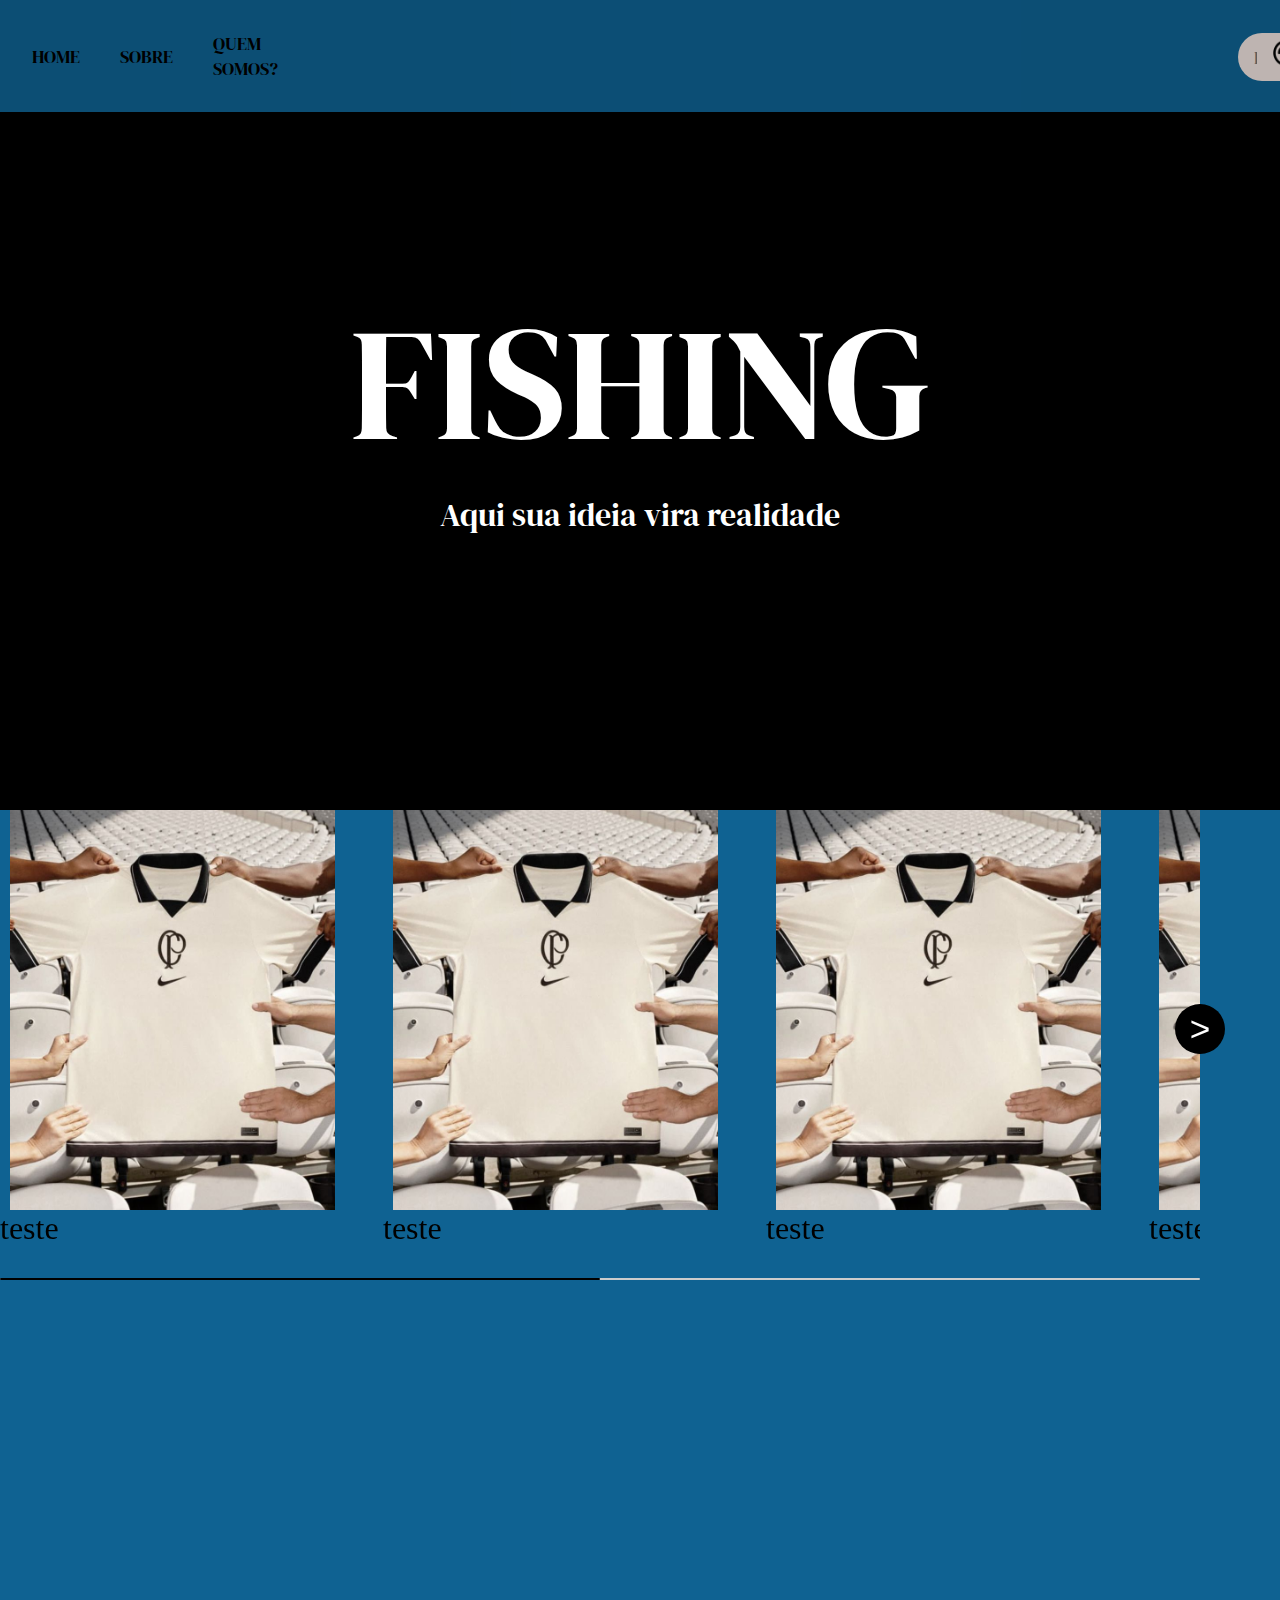
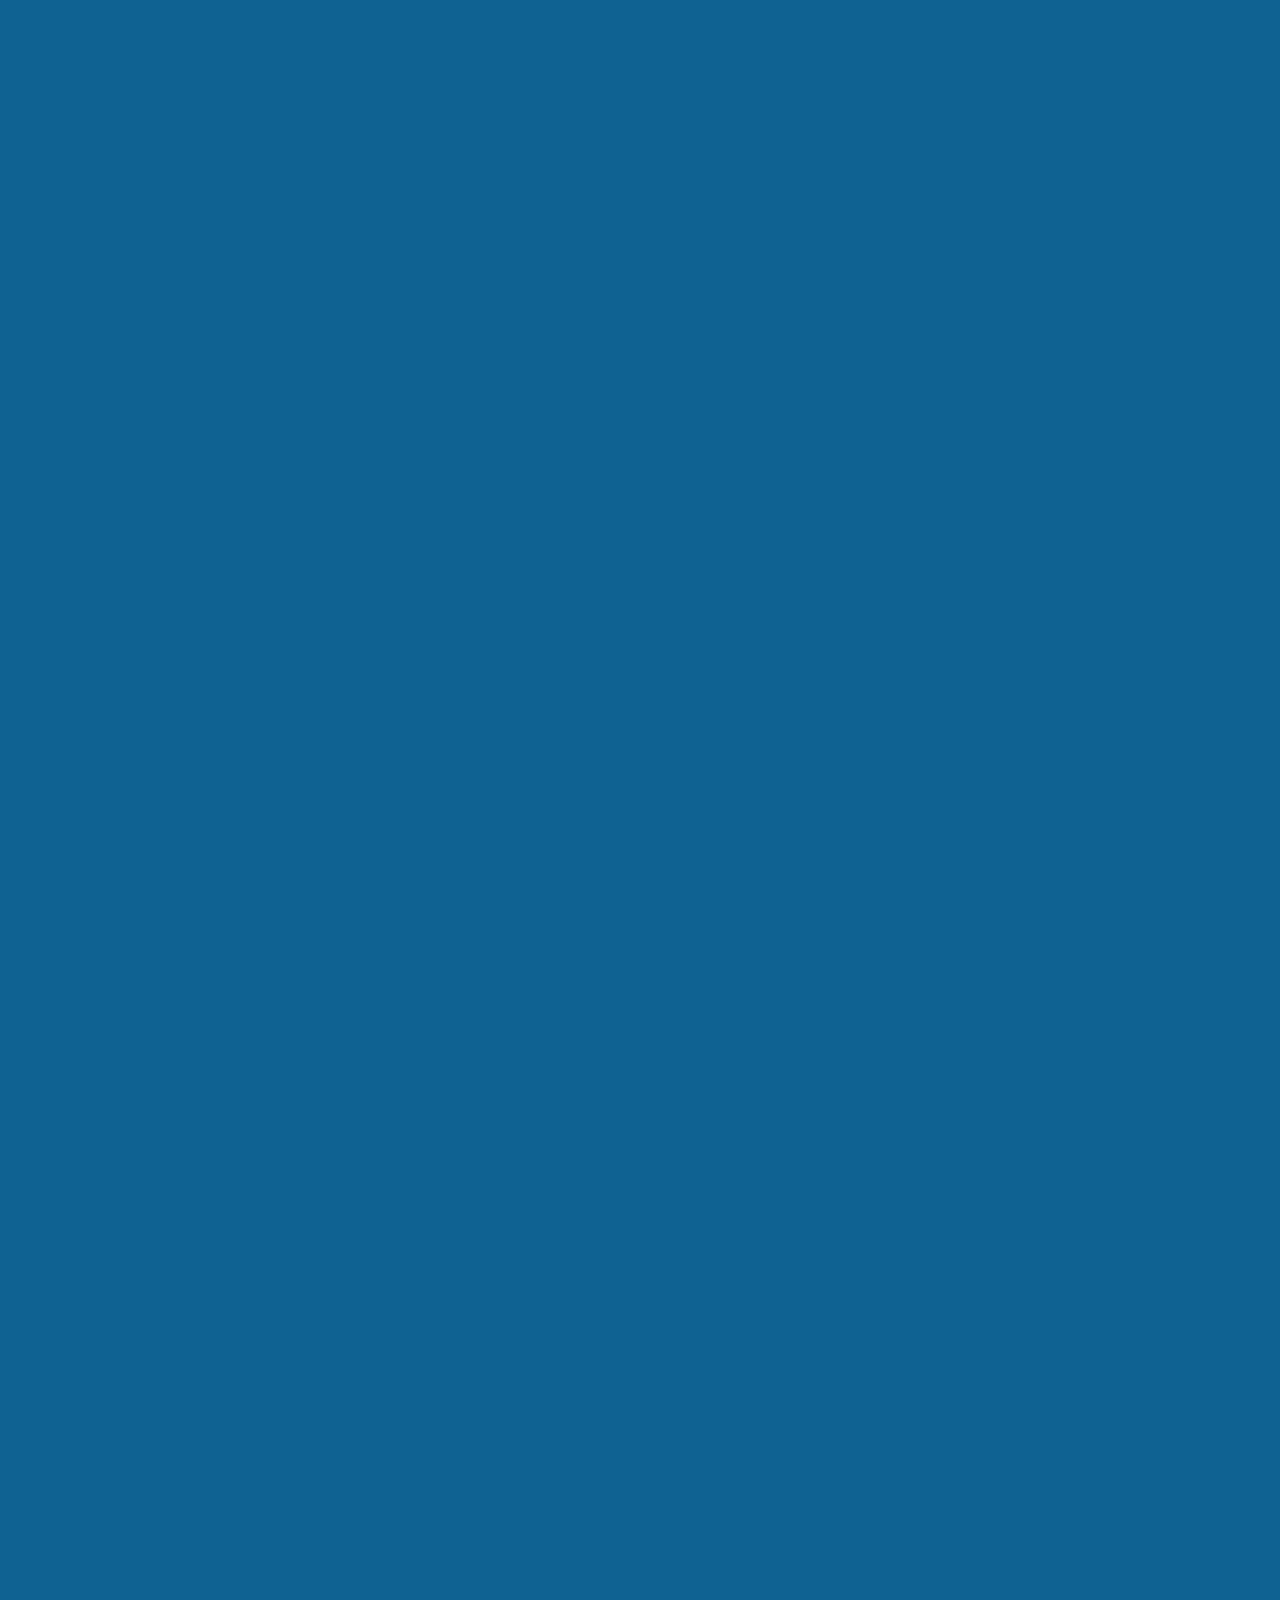
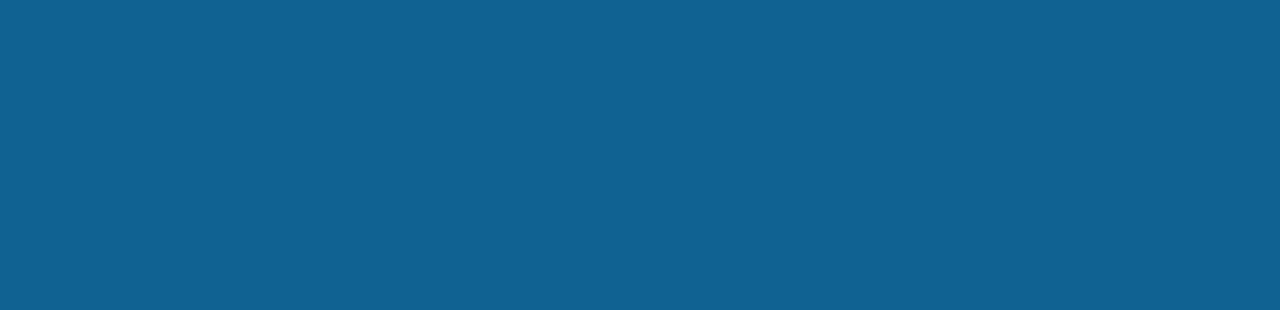
==== home.html @ c57cb2c8 "rian" ====
<!DOCTYPE html>
<html>
<html lang="pt-br">
<head>
    <meta charset='utf-8'>
    <meta name='viewport' content='width=device-width, initial-scale=1'>

    <title>Page Title</title>

    <!-- links de fontes -->

    <link rel="preconnect" href="https://fonts.googleapis.com">
    <link rel="preconnect" href="https://fonts.gstatic.com" crossorigin>
    <link href="https://fonts.googleapis.com/css2?family=PT+Sans+Narrow:wght@400;700&display=swap" rel="stylesheet">

    <link rel="preconnect" href="https://fonts.googleapis.com">
    <link rel="preconnect" href="https://fonts.gstatic.com" crossorigin>
    <link href="https://fonts.googleapis.com/css2?family=DM+Serif+Display:ital@0;1&family=Lora:ital,wght@0,400..700;1,400..700&display=swap" rel="stylesheet">

    <!-- links de arquivos -->

    <link rel='stylesheet' type='text/css' media='screen' href='home.css'>
    <script async defer src='home.js'></script>

</head>



<body>
    <!--NAV-->

    <section class="nav">
        <nav>
            <ul class="menunav">
                <li style="list-style: none;" class="nav-item"><a href="home.html" style="text-decoration: none;">Home</a></li>
                <li style="list-style: none;" class="nav-item"><a href="sobre.html" style="text-decoration: none;">Sobre</a></li>
                <li style="list-style: none;" class="nav-item"><a href="quemsomos.html" style="text-decoration: none;">Quem Somos?</a></li>
            </ul>
        </nav>
    <!--barra de pesquisa-->
        <div class="barra_de_pesquisa">
            <input placeholder="Pesquise aqui" class="texto_da_pesquisa">
            <img class="icone" src="lupa.png">
        </div>
    </section>



    


    <section class="fishing">
            <h1 class="title">FISHING</h1>
        <h2 class="subtitle">Aqui sua ideia vira realidade</h2>
    </section>

    <!-- PROJETOS -->

    <section class="visual">
        <div class="container">
            <div class="slider-wrapper">
              <button id="prev-slide" class="slide-button material-symbols-rounded">
              <
              </button>
              <ul class="image-list">
                  <div>
                      <img class="image-item"  src="img1.jpg" alt="img-1" />
                      <a  class="pj" href="home.html">teste</a>        
                  </div>
                  <div>
                      <img class="image-item" src="img1.jpg" alt="img-1"  />
                      <a  class="pj2">teste</a>        
                  </div>
                  <div>
                      <img class="image-item" src="img1.jpg" alt="img-1" />
                      <a  class="pj3">teste</a>        
                  </div>
                  <div>
                      <img class="image-item" src="img1.jpg" alt="img-1" />
                      <a  class="pj4">teste</a>        
                  </div>
                  <div>
                      <img class="image-item" src="img1.jpg" alt="img-1" />
                      <a  class="pj5">teste</a>        
                  </div>
                  <div>
                      <img class="image-item" src="img1.jpg" alt="img-1" />
                      <a  class="pj6">teste</a>        
                  </div>
               
              </ul>
              <button id="next-slide" class="slide-button material-symbols-rounded">
                >
              </button>
            </div>
            <div class="slider-scrollbar">
              <div class="scrollbar-track">
                <div class="scrollbar-thumb"></div>
              </div>
            </div>
          </div>
            </div>
        </div>
    </section>
</body>

</html>
---- home.css ----
* {
    margin: 0 auto;
    padding: 0;
    box-sizing: border-box;
}

body {
    height: 100%;
    width: 100%
}

/* scrollbar */

body::-webkit-scrollbar {
    background-color: transparent;
    width: .625rem;
  }
  
body::-webkit-scrollbar-track {
    background-color: black;          
}
  
body::-webkit-scrollbar-thumb {
    background-color: white;   
    border-radius: 1.25rem; 
}

/* nav */

a {
    text-decoration: none;
    color: black;
}

.nav {
    position: fixed;
    width: 100%;
    background-color: #0F6292;
    min-height: 7rem;
    padding: 0 2rem;
    display: flex;
    justify-content: space-between;
    align-items: center;
    opacity: 80%;
}

.menunav {
    display: flex;
    justify-content: space-between;
    align-items: center;
    gap: 2.5rem;
    font-family: "DM Serif Display", serif;
    font-weight: 400;
    font-size: large;
    font-style: normal;
    text-transform: uppercase;
}

.nav-item {
    transition: .5s ease;
}

.nav-item:hover {
    transform: scale(2);
    color: #646a74;
}

/* barra de pesquisa */

.barra_de_pesquisa {
    height: 3rem;
    width: 25rem;

    border-radius: 2.5rem;
    background-color: #EEE2DE;

    display: flex;
    align-items: center;
    justify-content: center;
    margin-top: 0.13rem;
    margin-left: 60rem;
}

.texto_da_pesquisa {
    outline: none;
    border: 0;
    background: none;
    font-size: 1.125rem;
    width: 100%;
    height: 100%;
    padding-left: 1rem;
    font-family: "DM Serif Display", serif;
    font-weight: 400;
    font-style: normal;
    text-decoration: none;
}

.icone {
    width: 4.375rem;
    height: 2.188rem;
}

.texto_da_pesquisa::-webkit-input-placeholder{
    font-family: "DM Serif Display", serif;
    font-weight: 400;
    font-style: normal;
}

.fishing {
    background-color: #000000;
    min-height: 90vh;
    display: flex;
    align-items: center;
    justify-content: center;
    flex-direction: column;
}

.title {
    color: white;
    font-family: "DM Serif Display", serif;
    font-weight: 400;
    font-size: 10rem;
}

.subtitle {
    color: white;
    font-family: "DM Serif Display", serif;
    font-weight: 400;
    font-size: 2rem;
}

/* ... */

.visual {
    background-color: #0F6292;
    height: 300vh;
}

.projetoreco {
    display: grid;
    grid-template-columns: repeat(4, 1fr);
    grid-template-rows: 1fr;
    grid-column-gap: 0px;
    grid-row-gap: 0px;

}


* {
    margin: 0;
    padding: 0;
    box-sizing: border-box;
  }
  .bota{
    color: red;
    width: 100px;
  }

  .pj{
    color: black;
    font-size: xx-large;
  }
  .pj2{
    color: black;
    font-size: xx-large;
  }

  .pj3{
    color: black;
    font-size: xx-large;
  }
  .pj4{
    color: black;
    font-size: xx-large;
  }
  .pj5{
    color: black;
    font-size: xx-large;
  }
  .pj6{
    color: black;
    font-size: xx-large;
  }

  
  .container {
    max-width: 1200px;
    width: 95%;
  }
  
  .slider-wrapper {
    position: relative;
  }
  
  .slider-wrapper .slide-button {
    position: absolute;
    top: 50%;
    outline: none;
    border: none;
    height: 50px;
    width: 50px;
    z-index: 5;
    color: #fff;
    display: flex;
    cursor: pointer;
    font-size: 2.2rem;
    background: #000;
    align-items: center;
    justify-content: center;
    border-radius: 50%;
    transform: translateY(-50%);
  }
  
  .slider-wrapper .slide-button:hover {
    background: #404040;
  }
  
  .slider-wrapper .slide-button#prev-slide {
    left: -25px;
    display: none;
  }
  
  .slider-wrapper .slide-button#next-slide {
    right: -25px;
  }
  
  .slider-wrapper .image-list {
    display: grid;
    grid-template-columns: repeat(10, 1fr);
    gap: 48px;
    font-size: 0;
    list-style: none;
    margin-bottom: 20px;
    overflow-x: auto;
    scrollbar-width: none;
  }
  
  .slider-wrapper .image-list::-webkit-scrollbar {
    display: none;
  }
  
  .slider-wrapper .image-list .image-item {
    width: 325px;
    height: 400px;
    object-fit: cover;
  }
  
  .container .slider-scrollbar {
    height: 24px;
    width: 100%;
    display: flex;
    align-items: center;
  }
  
  .slider-scrollbar .scrollbar-track {
    background: #ccc;
    width: 100%;
    height: 2px;
    display: flex;
    align-items: center;
    border-radius: 4px;
    position: relative;
  }
  
  .slider-scrollbar:hover .scrollbar-track {
    height: 4px;
  }
  
  .slider-scrollbar .scrollbar-thumb {
    position: absolute;
    background: #000;
    top: 0;
    bottom: 0;
    width: 50%;
    height: 100%;
    cursor: grab;
    border-radius: inherit;
  }
  
  .slider-scrollbar .scrollbar-thumb:active {
    cursor: grabbing;
    height: 8px;
    top: -2px;
  }
  
  .slider-scrollbar .scrollbar-thumb::after {
    content: "";
    position: absolute;
    left: 0;
    right: 0;
    top: -10px;
    bottom: -10px;
  }
  
  /* Styles for mobile and tablets */
  @media only screen and (max-width: 1023px) {
    .slider-wrapper .slide-button {
      display: none !important;
    }
  
    .slider-wrapper .image-list {
      gap: 10px;
      margin-bottom: 15px;
      scroll-snap-type: x mandatory;
    }
  
    .slider-wrapper .image-list .image-item {
      width: 280px;
      height: 380px;
    }
  
    .slider-scrollbar .scrollbar-thumb {
      width: 20%;
    }
  }


  .image-item { 
    transition: 0.5s; 
    margin-left: 10px;
}
.image-item:hover { 
    transform: scale(1.1); 
}
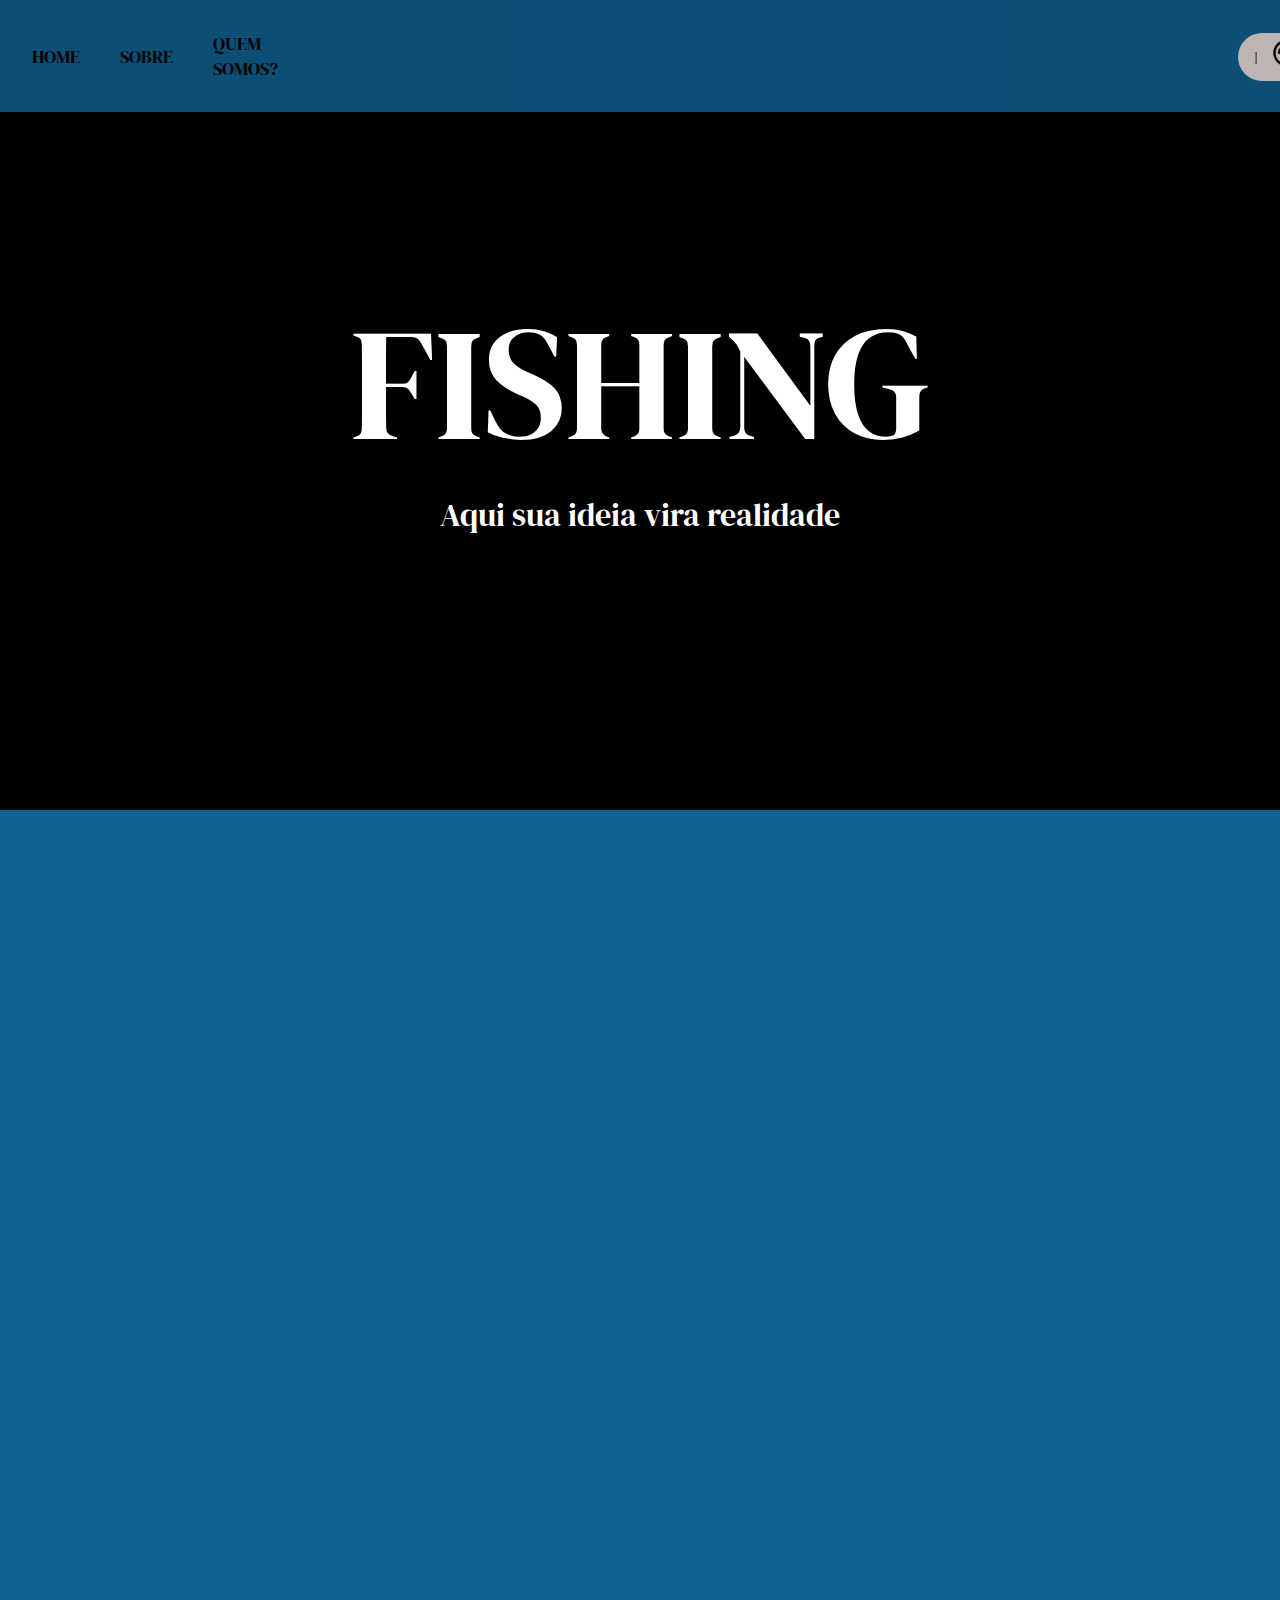
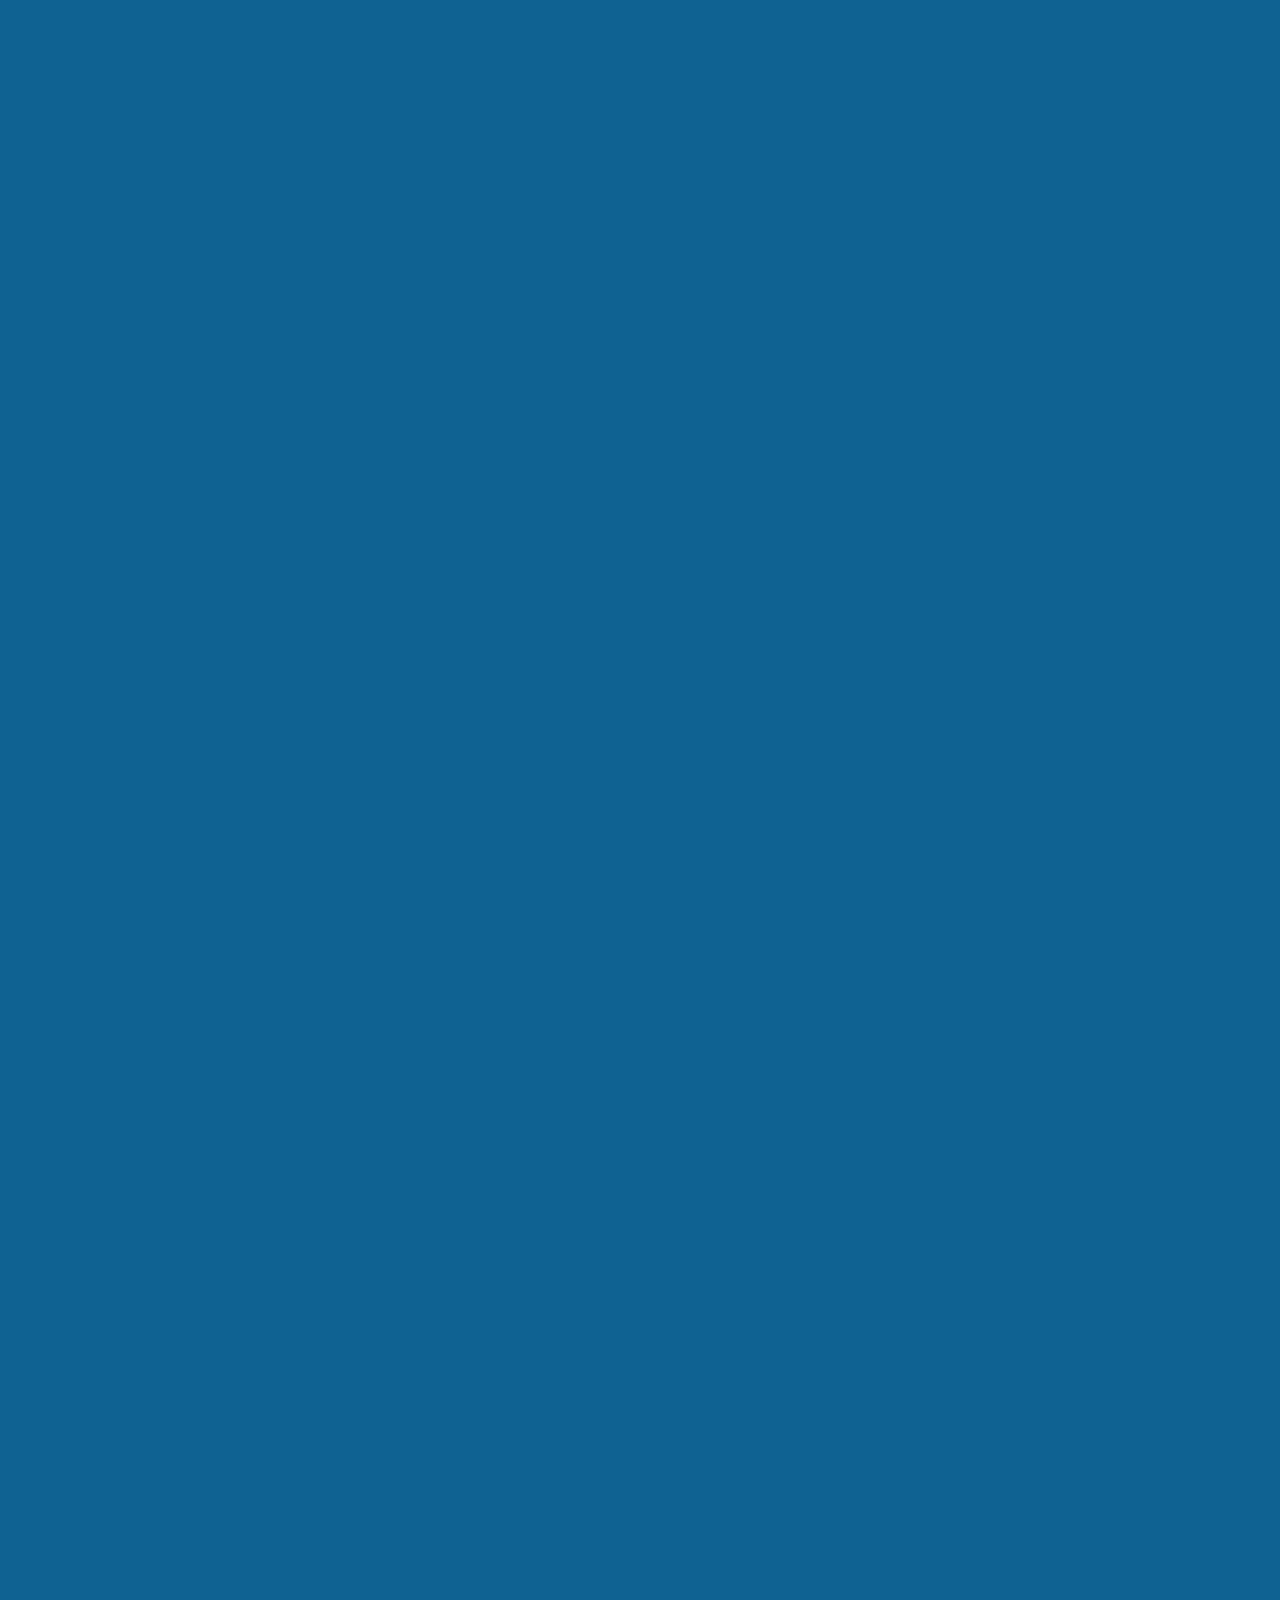
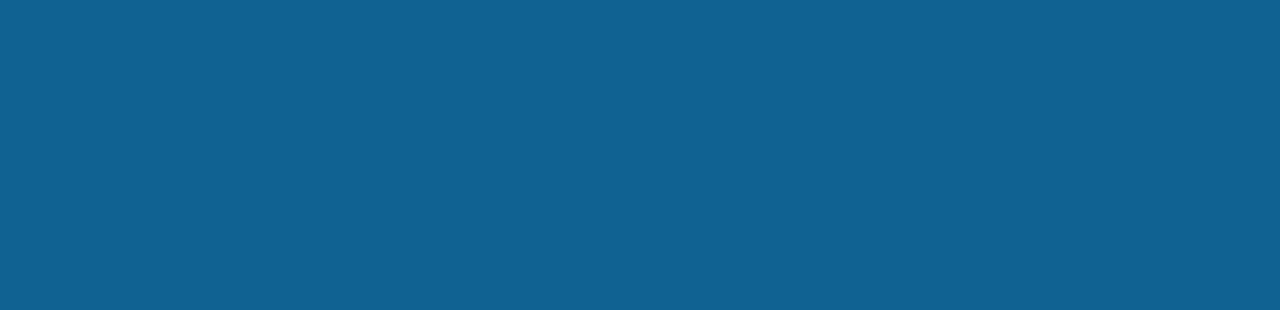
==== commit 499f2616: "..." ====
--- a/home.html
+++ b/home.html
@@ -57,51 +57,11 @@
     <!-- PROJETOS -->
 
     <section class="visual">
-        <div class="container">
-            <div class="slider-wrapper">
-              <button id="prev-slide" class="slide-button material-symbols-rounded">
-              <
-              </button>
-              <ul class="image-list">
-                  <div>
-                      <img class="image-item"  src="img1.jpg" alt="img-1" />
-                      <a  class="pj" href="home.html">teste</a>        
-                  </div>
-                  <div>
-                      <img class="image-item" src="img1.jpg" alt="img-1"  />
-                      <a  class="pj2">teste</a>        
-                  </div>
-                  <div>
-                      <img class="image-item" src="img1.jpg" alt="img-1" />
-                      <a  class="pj3">teste</a>        
-                  </div>
-                  <div>
-                      <img class="image-item" src="img1.jpg" alt="img-1" />
-                      <a  class="pj4">teste</a>        
-                  </div>
-                  <div>
-                      <img class="image-item" src="img1.jpg" alt="img-1" />
-                      <a  class="pj5">teste</a>        
-                  </div>
-                  <div>
-                      <img class="image-item" src="img1.jpg" alt="img-1" />
-                      <a  class="pj6">teste</a>        
-                  </div>
-               
-              </ul>
-              <button id="next-slide" class="slide-button material-symbols-rounded">
-                >
-              </button>
-            </div>
-            <div class="slider-scrollbar">
-              <div class="scrollbar-track">
-                <div class="scrollbar-thumb"></div>
-              </div>
-            </div>
-          </div>
-            </div>
-        </div>
+       
     </section>
+            
+        
+
 </body>
 
 </html>--- a/home.css
+++ b/home.css
@@ -146,179 +146,3 @@
 }
 
 
-* {
-    margin: 0;
-    padding: 0;
-    box-sizing: border-box;
-  }
-  .bota{
-    color: red;
-    width: 100px;
-  }
-
-  .pj{
-    color: black;
-    font-size: xx-large;
-  }
-  .pj2{
-    color: black;
-    font-size: xx-large;
-  }
-
-  .pj3{
-    color: black;
-    font-size: xx-large;
-  }
-  .pj4{
-    color: black;
-    font-size: xx-large;
-  }
-  .pj5{
-    color: black;
-    font-size: xx-large;
-  }
-  .pj6{
-    color: black;
-    font-size: xx-large;
-  }
-
-  
-  .container {
-    max-width: 1200px;
-    width: 95%;
-  }
-  
-  .slider-wrapper {
-    position: relative;
-  }
-  
-  .slider-wrapper .slide-button {
-    position: absolute;
-    top: 50%;
-    outline: none;
-    border: none;
-    height: 50px;
-    width: 50px;
-    z-index: 5;
-    color: #fff;
-    display: flex;
-    cursor: pointer;
-    font-size: 2.2rem;
-    background: #000;
-    align-items: center;
-    justify-content: center;
-    border-radius: 50%;
-    transform: translateY(-50%);
-  }
-  
-  .slider-wrapper .slide-button:hover {
-    background: #404040;
-  }
-  
-  .slider-wrapper .slide-button#prev-slide {
-    left: -25px;
-    display: none;
-  }
-  
-  .slider-wrapper .slide-button#next-slide {
-    right: -25px;
-  }
-  
-  .slider-wrapper .image-list {
-    display: grid;
-    grid-template-columns: repeat(10, 1fr);
-    gap: 48px;
-    font-size: 0;
-    list-style: none;
-    margin-bottom: 20px;
-    overflow-x: auto;
-    scrollbar-width: none;
-  }
-  
-  .slider-wrapper .image-list::-webkit-scrollbar {
-    display: none;
-  }
-  
-  .slider-wrapper .image-list .image-item {
-    width: 325px;
-    height: 400px;
-    object-fit: cover;
-  }
-  
-  .container .slider-scrollbar {
-    height: 24px;
-    width: 100%;
-    display: flex;
-    align-items: center;
-  }
-  
-  .slider-scrollbar .scrollbar-track {
-    background: #ccc;
-    width: 100%;
-    height: 2px;
-    display: flex;
-    align-items: center;
-    border-radius: 4px;
-    position: relative;
-  }
-  
-  .slider-scrollbar:hover .scrollbar-track {
-    height: 4px;
-  }
-  
-  .slider-scrollbar .scrollbar-thumb {
-    position: absolute;
-    background: #000;
-    top: 0;
-    bottom: 0;
-    width: 50%;
-    height: 100%;
-    cursor: grab;
-    border-radius: inherit;
-  }
-  
-  .slider-scrollbar .scrollbar-thumb:active {
-    cursor: grabbing;
-    height: 8px;
-    top: -2px;
-  }
-  
-  .slider-scrollbar .scrollbar-thumb::after {
-    content: "";
-    position: absolute;
-    left: 0;
-    right: 0;
-    top: -10px;
-    bottom: -10px;
-  }
-  
-  /* Styles for mobile and tablets */
-  @media only screen and (max-width: 1023px) {
-    .slider-wrapper .slide-button {
-      display: none !important;
-    }
-  
-    .slider-wrapper .image-list {
-      gap: 10px;
-      margin-bottom: 15px;
-      scroll-snap-type: x mandatory;
-    }
-  
-    .slider-wrapper .image-list .image-item {
-      width: 280px;
-      height: 380px;
-    }
-  
-    .slider-scrollbar .scrollbar-thumb {
-      width: 20%;
-    }
-  }
-
-
-  .image-item { 
-    transition: 0.5s; 
-    margin-left: 10px;
-}
-.image-item:hover { 
-    transform: scale(1.1); 
-}